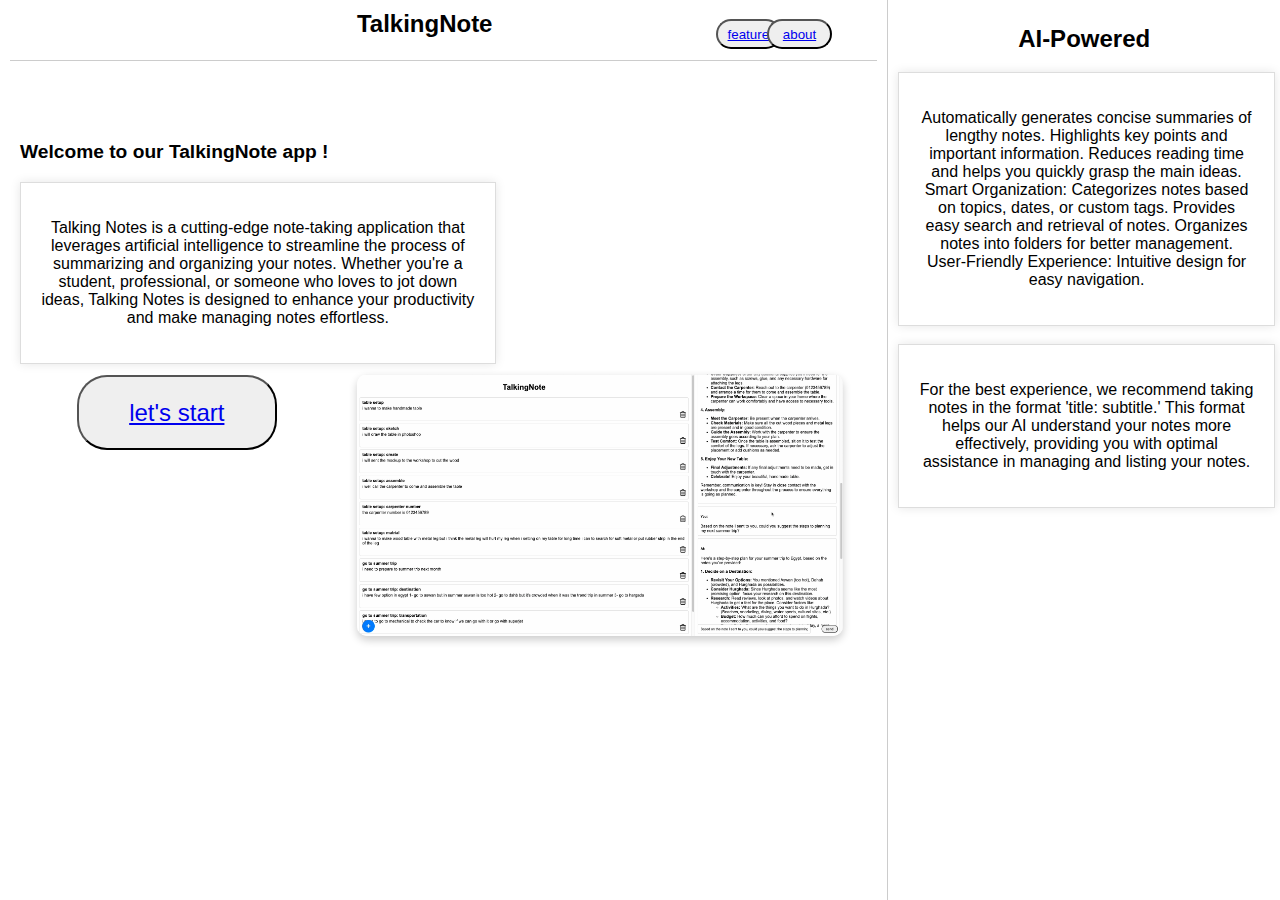
==== index.html @ 7d8f5f1e "landingpage" ====
<!DOCTYPE html>
<html lang="en">
  <head>
    <meta charset="UTF-8" />
    <meta name="viewport" content="width=device-width, initial-scale=1.0" />
    <link rel="stylesheet" href="template/style/styles.css"/>
    <title>TalkingNote</title>
</head>
<body>
    <div class="container">
        <div class="notes-section">
            <header><dev class="hNote">TalkingNote</dev>
                <button class="feature-btn"><a link href="feature.html">feature</a></button>
                <button class="about-btn"><a link href="about.html">about</a></button>
            </header>
            <div class="notes-container">
                <div class="welcome"><p>Welcome to our TalkingNote app !</p></div>
                <div class="after-welcome"><p>Talking Notes is a cutting-edge note-taking application that leverages artificial intelligence to streamline the process of summarizing and organizing your notes. Whether you're a student, professional, or someone who loves to jot down ideas, Talking Notes is designed to enhance your productivity and make managing notes effortless.</p></div>
                <div class="image-container">
                    <img src="template/image/Screenshot 2024-06-06 at 12.32.22 AM.png" class="custom-image">
                </div>
            </div>
			<button class="start-btn"><a link href="start.html">let's start</a></button>
        </div>
      <div class="chat-section">
        <div class="ai-pow">AI-Powered</div>
        <div class="desc"><p>
        Automatically generates concise summaries of lengthy notes.
        Highlights key points and important information.
        Reduces reading time and helps you quickly grasp the main ideas.
        Smart Organization:
        
        Categorizes notes based on topics, dates, or custom tags.
        Provides easy search and retrieval of notes.
        Organizes notes into folders for better management.
        
        User-Friendly Experience:

        Intuitive design for easy navigation.</p></div>
		<div class="desc"><p>
			For the best experience, we recommend
			taking notes in the format 'title: subtitle.'
			This format helps our AI understand your notes
			more effectively, providing you with optimal
			assistance in managing and listing your notes.</p></div>
		</div>
    </div>
</div>
  </body>
</html>
---- template/style/styles.css ----
body {
	font-family: Arial, sans-serif;
	margin: 0;
	padding: 0;
	height: 100vh;
	overflow: hidden;
}
.container {
	display: flex;
	width: 100%;
	height: 100%;
}
.notes-section, .chat-section {
	padding: 10px;
}
.notes-section {
	width: 70%;
	border-right: 1px solid #ccc;
	overflow-y: auto;
}
.chat-section {
	width: 30%;
	display: flex;
	flex-direction: column;
	overflow-y: auto;
	margin-bottom: 20px;
}
header {
    margin-bottom: 80px;
    background-color: white;
    height: 50px;
    border-bottom: solid 1px #ccc;
    display: flex;
}
.about-btn {
	border-radius: 30px;
    width: 65px;
    height: 30px;
    display: flex;
    flex-direction: column;
    position: fixed;
    top: 19px;
    right: 35%;
    justify-content: center;
    align-items: center;
}
.feature-btn{
	border-radius: 30px;
    width: 65px;
    height: 30px;
    display: flex;
    flex-direction: column;
    position: fixed;
    top: 19px;
    right: 39%;
    justify-content: center;
    align-items: center;
}
.start-btn{
	border-radius: 30px;
    width: 200px;
    height: 75px;
    display: flex;
    flex-direction: column;
    position: fixed;
	font-size: x-large;
    left: 6%;
    bottom: 50%;
    justify-content: center;
    align-items: center;
}
.hNote {
    justify-content: center;
    margin-left: 40%;
    font-weight: bold;
    font-size: x-large;
}
.ai-pow {
    font-size: x-large;
    font-weight: bold;
    text-align: center;
    margin-top: 15px;
}
.desc {
    width: 90%;
    padding: 20px;
    background-color: #ffffff;
    border: 1px solid #ddd;
    box-shadow: 0 0 10px rgba(0, 0, 0, 0.1);
    text-align: center;
    margin-top: 5%;
}
.welcome {
    font-weight: bold;
    font-size: larger;
	margin: 10px;
}
.after-welcome {
    width: 50%;
    padding: 20px;
    background-color: #ffffff;
    border: 1px solid #ddd;
    box-shadow: 0 0 10px rgba(0, 0, 0, 0.1);
    text-align: center;
	margin: 10px;
}

.image-container {
    width: 80%;
    display: flex;
    background-color: #ffffff;
    position: relative;
    left: 40%;
}

.custom-image {
    width: 70%; /* Controls the width of the image */
    max-width: 70%; /* Ensures image does not exceed container width */
    height: auto; /* Maintains aspect ratio */
    border-radius: 10px; /* Rounded corners */
    box-shadow: 0 4px 8px rgba(0, 0, 0, 0.2); /* Adds shadow */
    object-fit: cover; /* Ensures the image covers the container area */
}
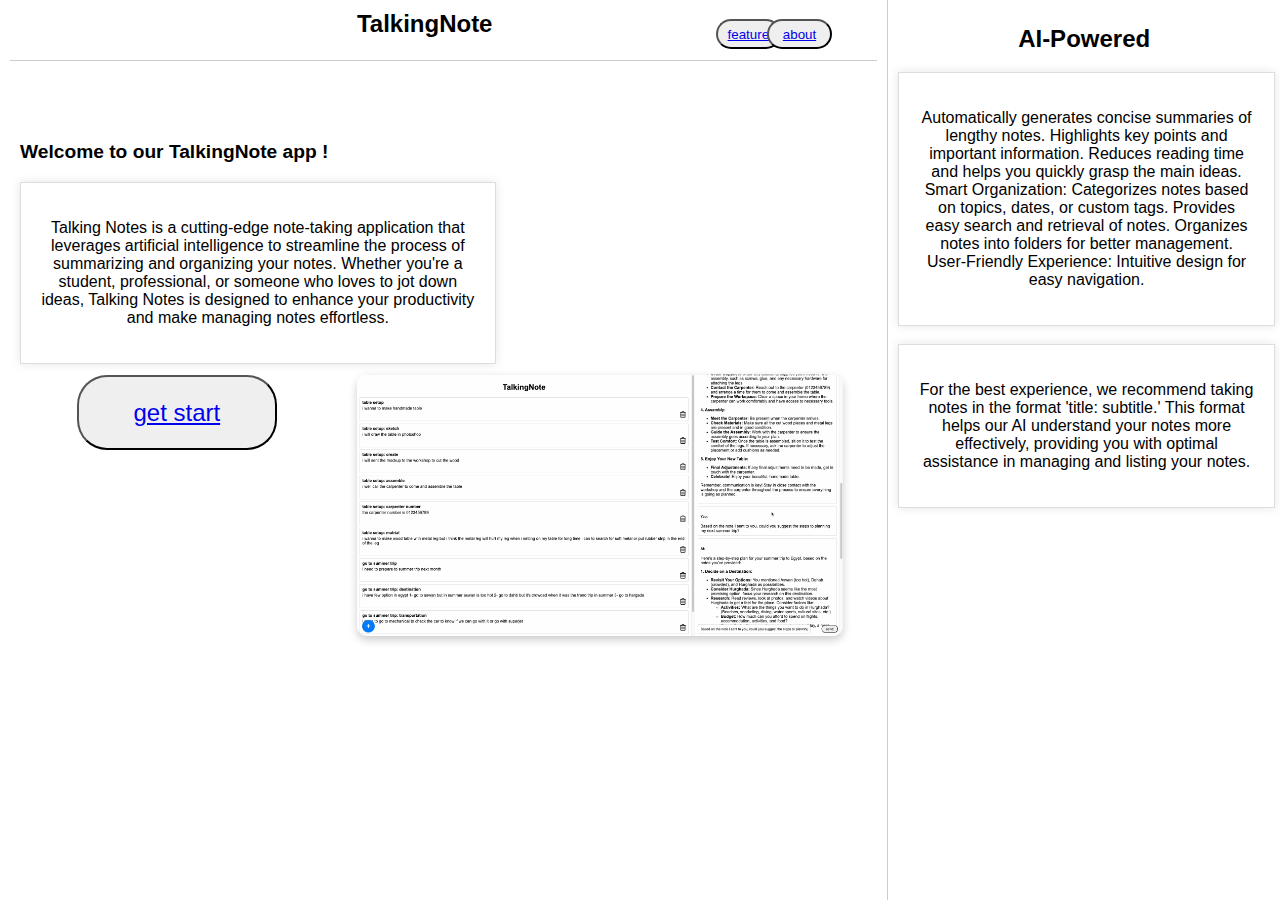
==== commit 0f284d3f: "get start btn" ====
--- a/index.html
+++ b/index.html
@@ -20,7 +20,7 @@
                     <img src="template/image/Screenshot 2024-06-06 at 12.32.22 AM.png" class="custom-image">
                 </div>
             </div>
-			<button class="start-btn"><a link href="start.html">let's start</a></button>
+			<button class="start-btn"><a link href="start.html">get start</a></button>
         </div>
       <div class="chat-section">
         <div class="ai-pow">AI-Powered</div>
